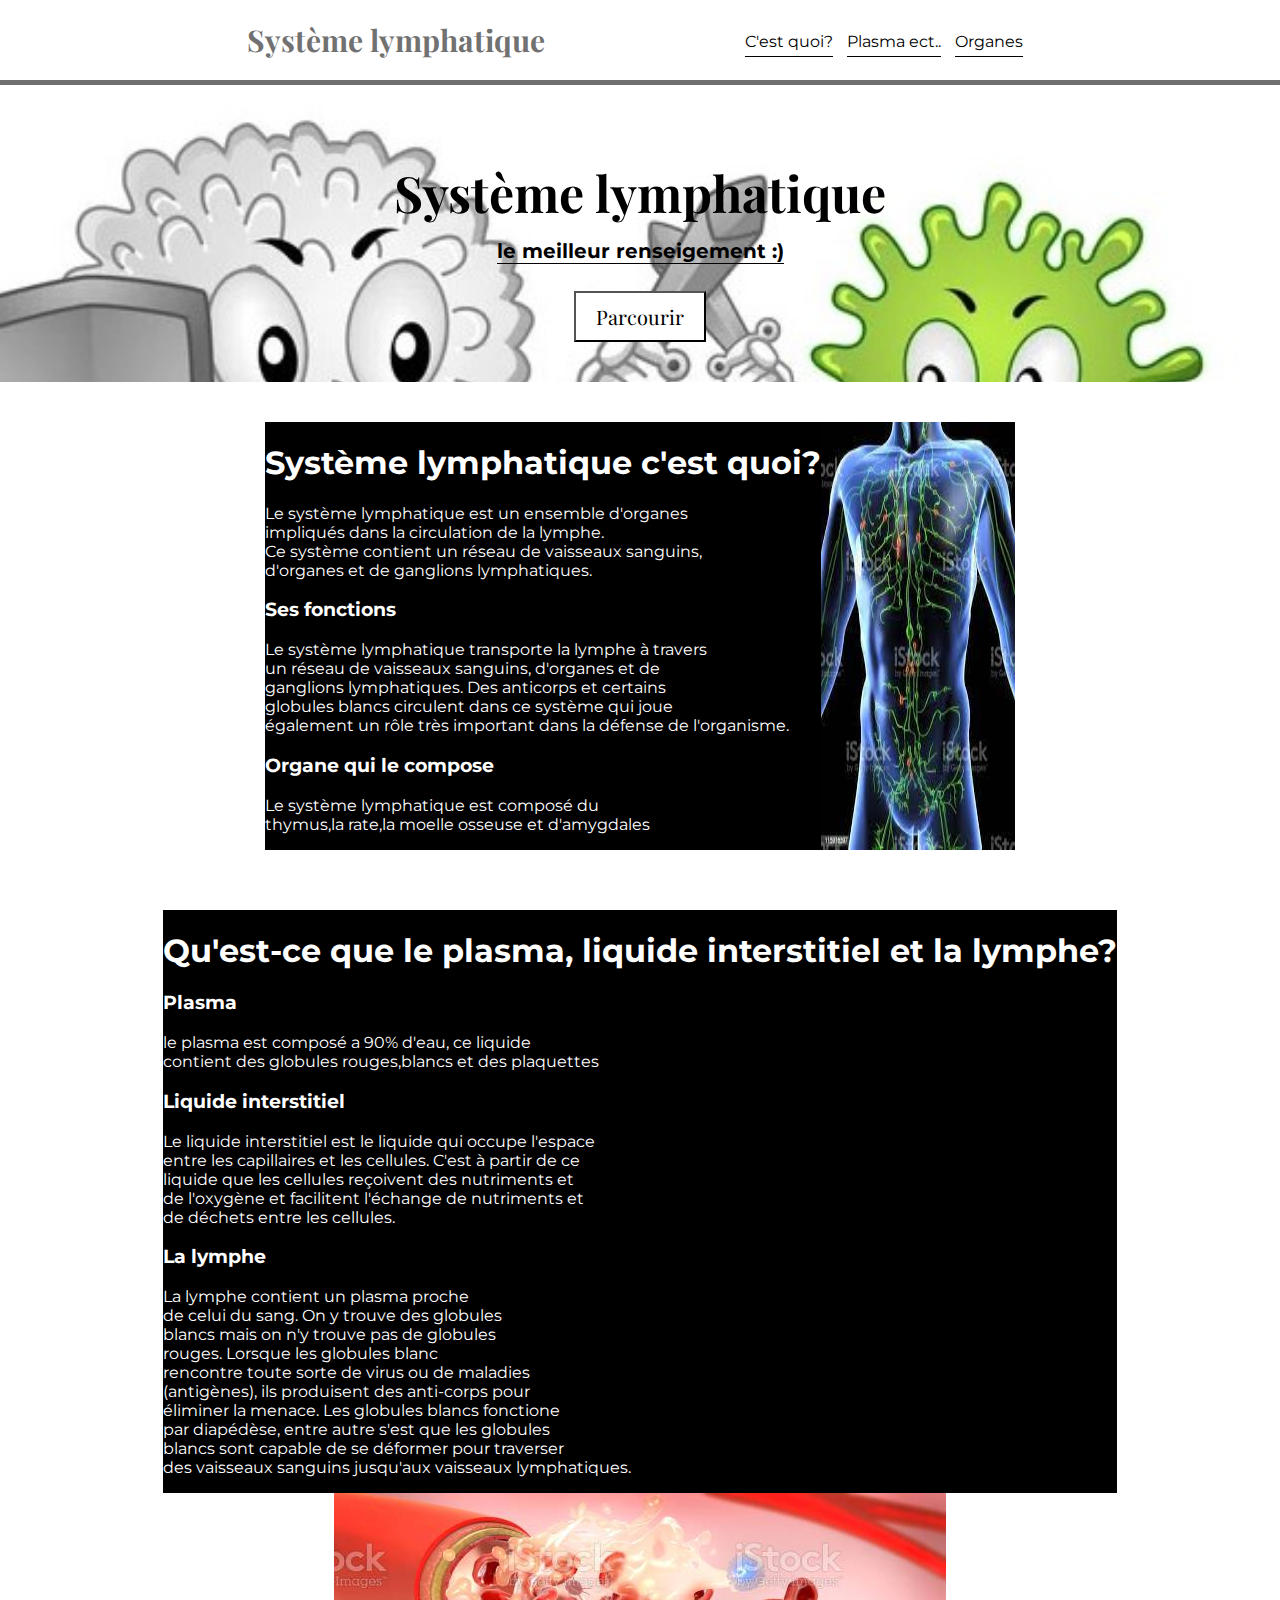
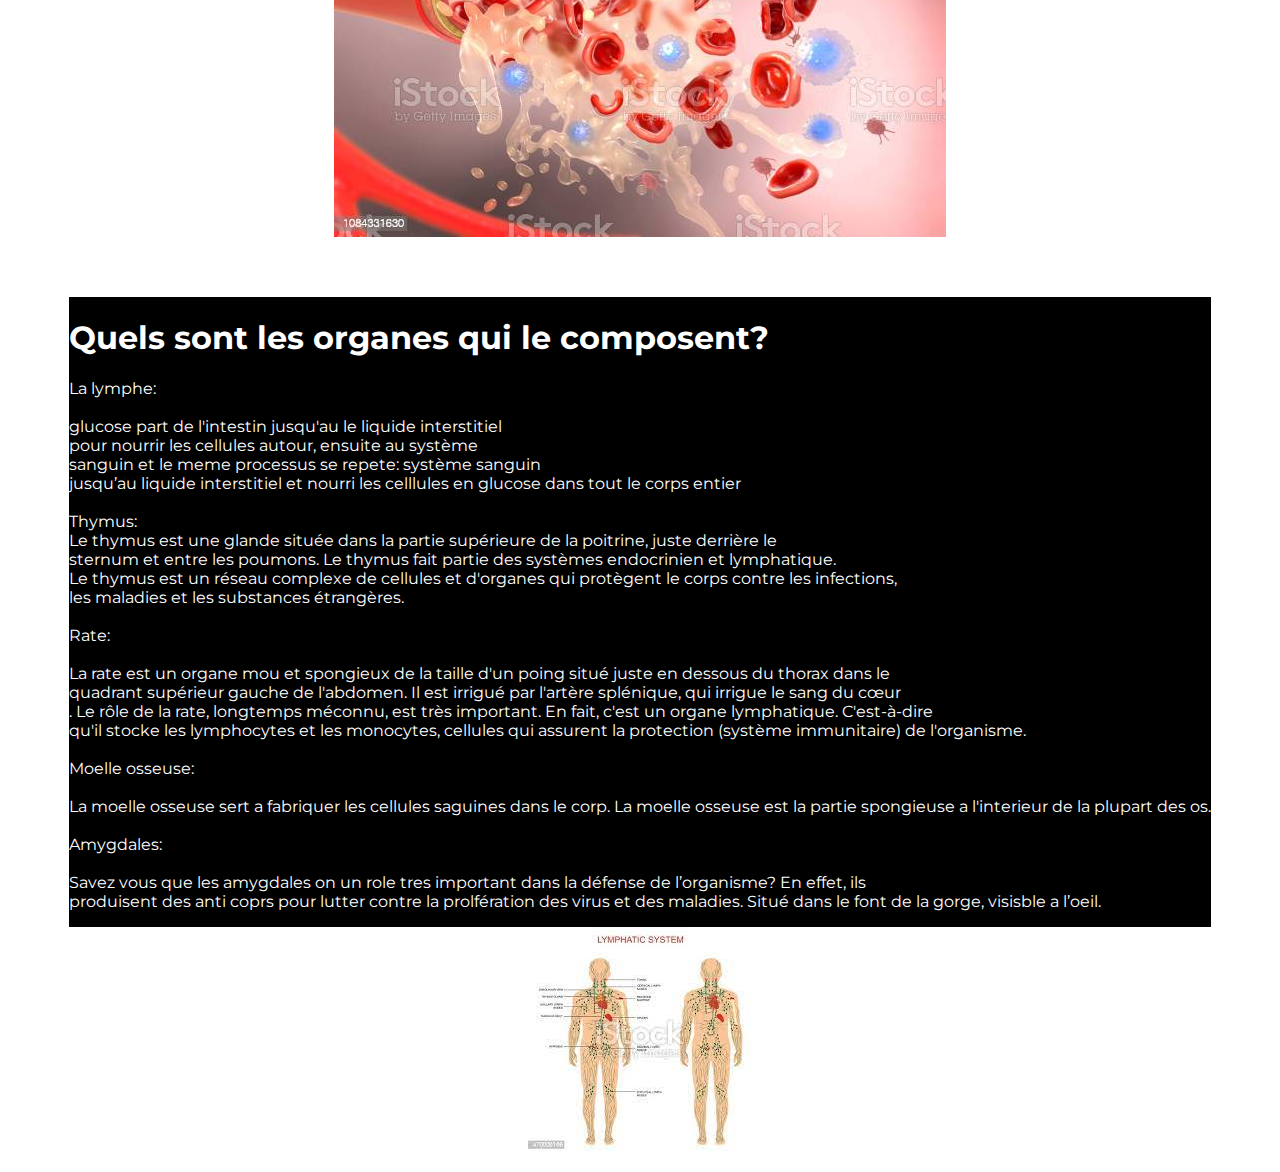
==== index2.html @ 08fe809f "Add files via upload" ====
<!DOCTYPE html>
<html lang="en">
<head>
    <meta charset="UTF-8">
    <meta name="viewport" content="width=device-width, initial-scale=1.0">
    <title>Site Vitrine</title>
    <link rel="stylesheet" href="style2.css">
</head>
<body>
    <nav>
        <h1>Système lymphatique</h1>
        <div class="onglets">
            <a href="#sys">C'est quoi?</a>
            <a href="#plasma">Plasma ect..</a>
            <a href="#organes">Organes</a>
        </div>
    </nav>

    <header>
        <h1>Système lymphatique</h1>
        <h4>le meilleur renseigement :)</h4>
        <button>Parcourir</button>
    </header>
    <section class="main" id="sys">

        <div class="content">

                <div class="card">
                    <div class="left">
                          <h1>Système lymphatique c'est quoi?</h1>
                          <p>Le système lymphatique est un ensemble d'organes<br /> impliqués dans la circulation de la lymphe.<br /> Ce système
                             contient un réseau de vaisseaux sanguins,<br /> d'organes et de ganglions lymphatiques. </p>
                             <h3>Ses fonctions</h3>
                             <p>Le système lymphatique transporte la lymphe à travers<br /> un réseau de vaisseaux sanguins, d'organes et de<br /> ganglions lymphatiques.
                                Des anticorps et certains<br /> globules blancs circulent dans ce système qui joue<br /> également un rôle très important dans la défense de l'organisme.</p>
                             <h3>Organe qui le compose</h3>
                             <p>Le système lymphatique est composé du <br />thymus,la rate,la moelle osseuse et d'amygdales</p>
                   </div>
                  
                    <div class="right"></div>
                        <img src="images/sys.jpg" alt="">
                </div>

           </div>
  </section>

  <section class="main" id="plasma">

         <div class="content">

                <div class="card">
                    <div class="left">
                <h1>Qu'est-ce que le plasma, liquide interstitiel et la lymphe?</h1>
                        <h3>Plasma</h3>
                <p> le plasma est composé a 90% d'eau, ce liquide<br /> contient des globules rouges,blancs et des plaquettes</p>
                        <h3>Liquide interstitiel</h3>
                        <p>Le liquide interstitiel est le liquide qui occupe l'espace<br /> entre les capillaires  et les cellules. C'est à partir de ce<br /> liquide que les cellules reçoivent des nutriments et<br /> de l'oxygène et facilitent 
                            l'échange de nutriments et<br /> de déchets entre les cellules.</p>
                        <h3>La lymphe</h3>
                        <p>La lymphe contient un plasma proche<br /> de celui du sang. On y trouve des globules<br /> blancs mais on n'y trouve pas de globules<br /> rouges.
                            Lorsque les globules blanc<br /> rencontre toute sorte de virus ou de maladies<br /> (antigènes), ils produisent des anti-corps pour<br /> éliminer la menace.
                            Les globules blancs fonctione<br /> par diapédèse, entre autre s'est que les globules<br /> blancs sont capable de se déformer pour traverser<br /> des vaisseaux sanguins jusqu'aux vaisseaux lymphatiques.
                        </p>
            </div>
                    
                    <div class="right"></div>
                    <img src="images/plasma.jpg" alt="">
                </div>

         </div>
    </section>
    <section class="main" id="organes">

        <div class="content">

               <div class="card">
                   <div class="left">
               <h1>Quels sont les organes qui le composent?</h1>
           <p>La lymphe:<br /> <br /> glucose part de l'intestin jusqu'au le liquide interstitiel<br /> pour nourrir les cellules autour, ensuite au système <br />sanguin et le meme processus se repete: système sanguin<br /> jusqu’au liquide interstitiel et nourri les celllules en glucose dans tout le corps entier 
            <br /><br />Thymus: <br />Le thymus est une glande située dans la partie supérieure de la poitrine, juste derrière le<br /> sternum et entre les poumons. Le thymus fait partie des systèmes endocrinien et lymphatique.<br /> Le thymus est un réseau complexe de cellules et d'organes qui protègent le corps contre les infections,<br /> les maladies et les substances étrangères.<br /><br /> 
            Rate:<br /><br /> La rate est un organe mou et spongieux de la taille d'un poing situé juste en dessous du thorax dans le<br /> quadrant supérieur gauche de l'abdomen. Il est irrigué par l'artère splénique, qui irrigue le sang  du cœur<br />. Le rôle de la rate, longtemps méconnu, est très important. En fait, c'est un organe lymphatique. C'est-à-dire<br /> qu'il stocke les lymphocytes et les monocytes,  cellules qui assurent la protection  (système immunitaire) de l'organisme.<br /> <br />
            Moelle osseuse:<br /><br /> La moelle osseuse sert a fabriquer les cellules saguines dans le corp. La moelle osseuse est la partie spongieuse a l'interieur de la plupart des os.<br /><br /> 
            Amygdales:<br /><br />Savez vous que les amygdales on un role tres important dans la défense de l’organisme? En effet, ils<br /> produisent des anti coprs pour lutter contre la prolfération des virus et des maladies. Situé dans le font de la gorge, visisble a l’oeil. 
        </p>
           </div>
                   
                   <div class="right"></div>
                   <img src="images/organes.jpg" alt="">
               </div>

        </div>
   </section>
</body>
</html>
---- style2.css ----
@import url('https://fonts.googleapis.com/css2?family=Playfair+Display:ital,wght@1,600&display=swap');  
@import url('https://fonts.googleapis.com/css2?family=Montserrat&display=swap'); 
body{
    margin: 0;
    padding: 0;
    font-family: 'Montserrat', sans-serif;
}
nav{
    display: flex;
    flex-wrap:wrap;
    justify-content: center;
    align-items: center;
    border-bottom: 5px solid #6f6f6f;
}
nav h1{
    color: #717171;
    font-family: 'Playfair Display', sans-serif;
    font-size:  30px;
}
nav .onglets{
    margin-top:  3px;
    margin-left: 200px;
}
nav .onglets a{
    text-decoration: none;
    color: #000;
    margin-right: 10px;
    border-bottom: 1px solid #000;
    padding-bottom: 5px;
}

header{
    display:flex;
    flex-direction: column;
    align-items: center;
    background: url('images/background-header.jpg');
    background-size: cover;
    color: #000;
    padding: 40px;
}
header h1{
    font-family: 'Playfair Display', sans-serif;
    font-size: 50px;
}
header h4{
  margin-top: -20px;
  font-size: 20px;
  text-align: center;
  border-bottom: 1px solid #000;
}
header button{
        padding: 10px 20px;
        background-color: #fff;
        color: #000;
        font-size: 20px;
        font-family: 'Playfair Display', sans-serif;
        cursor: pointer;
}


.main{
    margin-top: 40px;
    display:flex;
    flex-direction: column;
    align-items: center;

}
.main .content .card{
    display: flex;
    flex-wrap:wrap;
    justify-content: center;
    margin-bottom: 20px;
}
.main .content .card .left{
    background-color: #000;
    color: #fff;
}


.main .content .card .right img{
        height: 200px;
        width:  300px;
        margin-top: 5px;
}
@media screen and (max-width:680px){
    nav .onglets{
        margin-left: 0px;
        margin-bottom: 20px;
    }
}
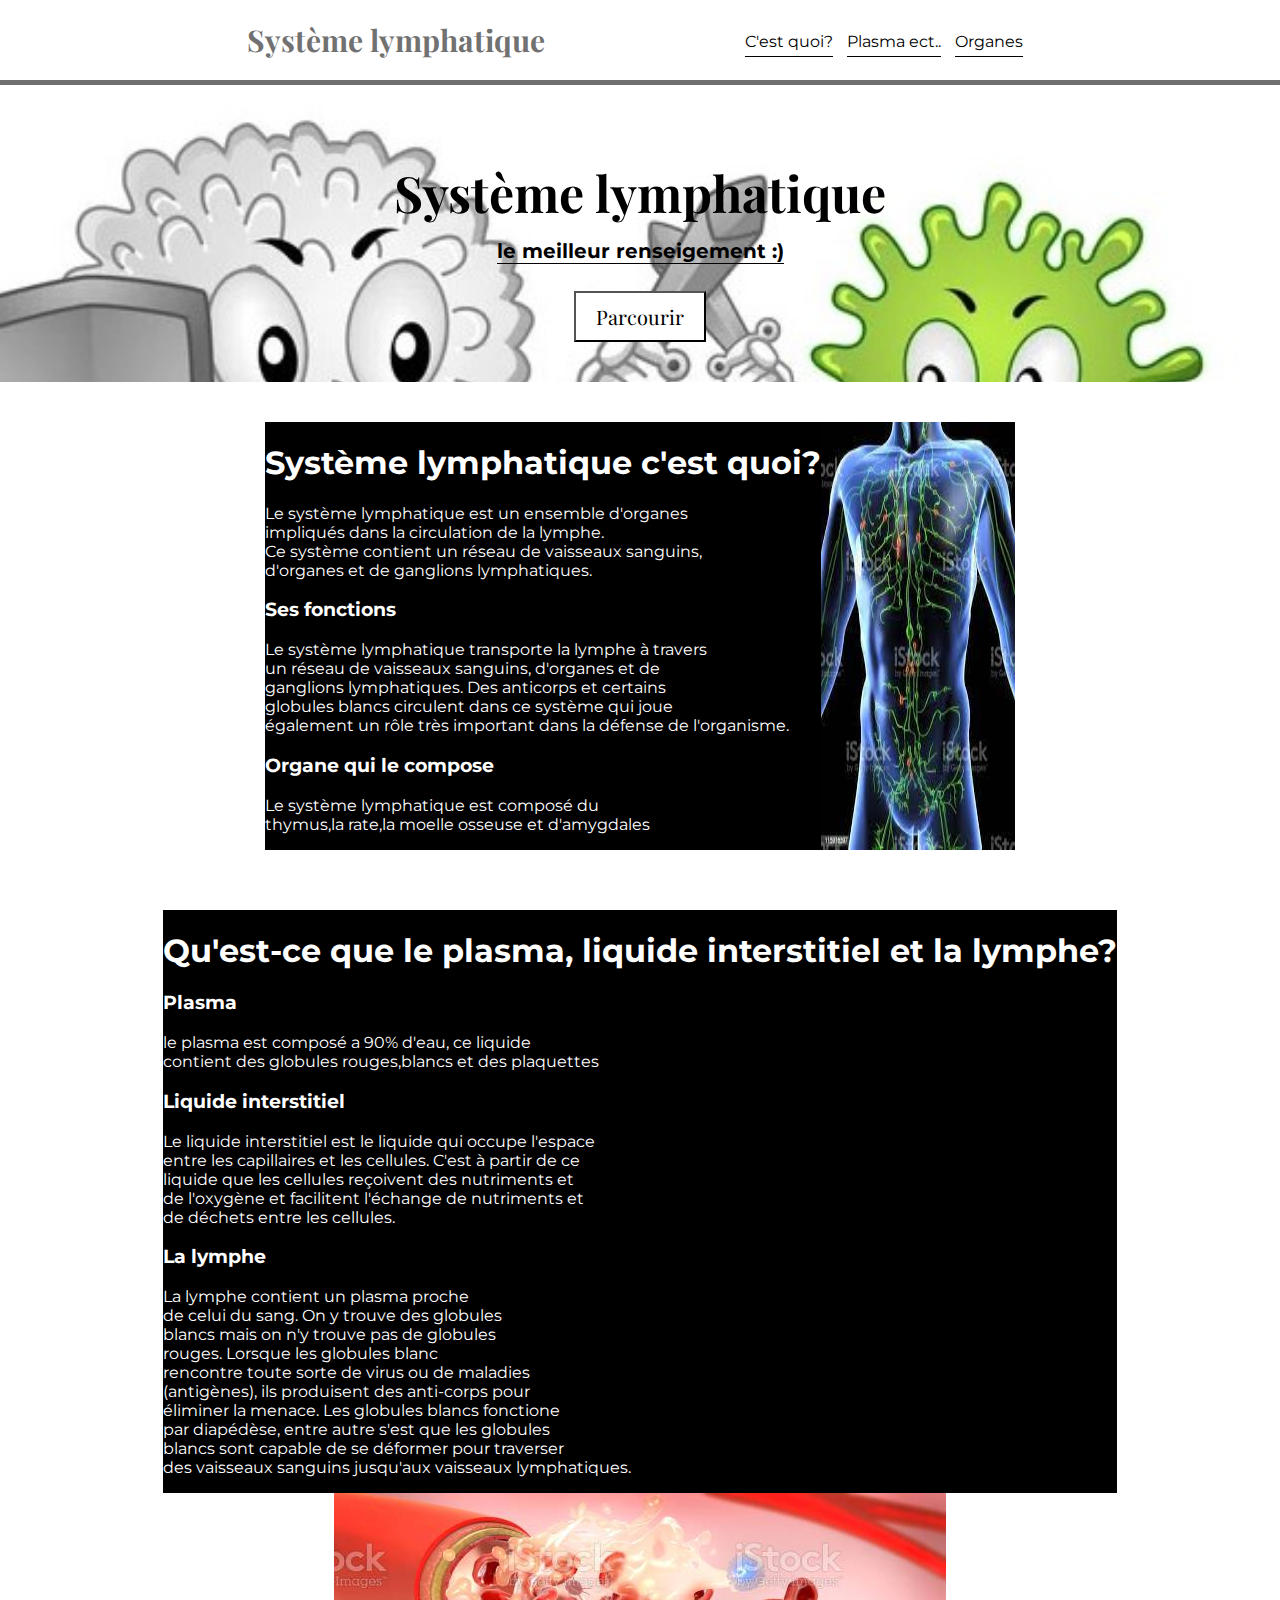
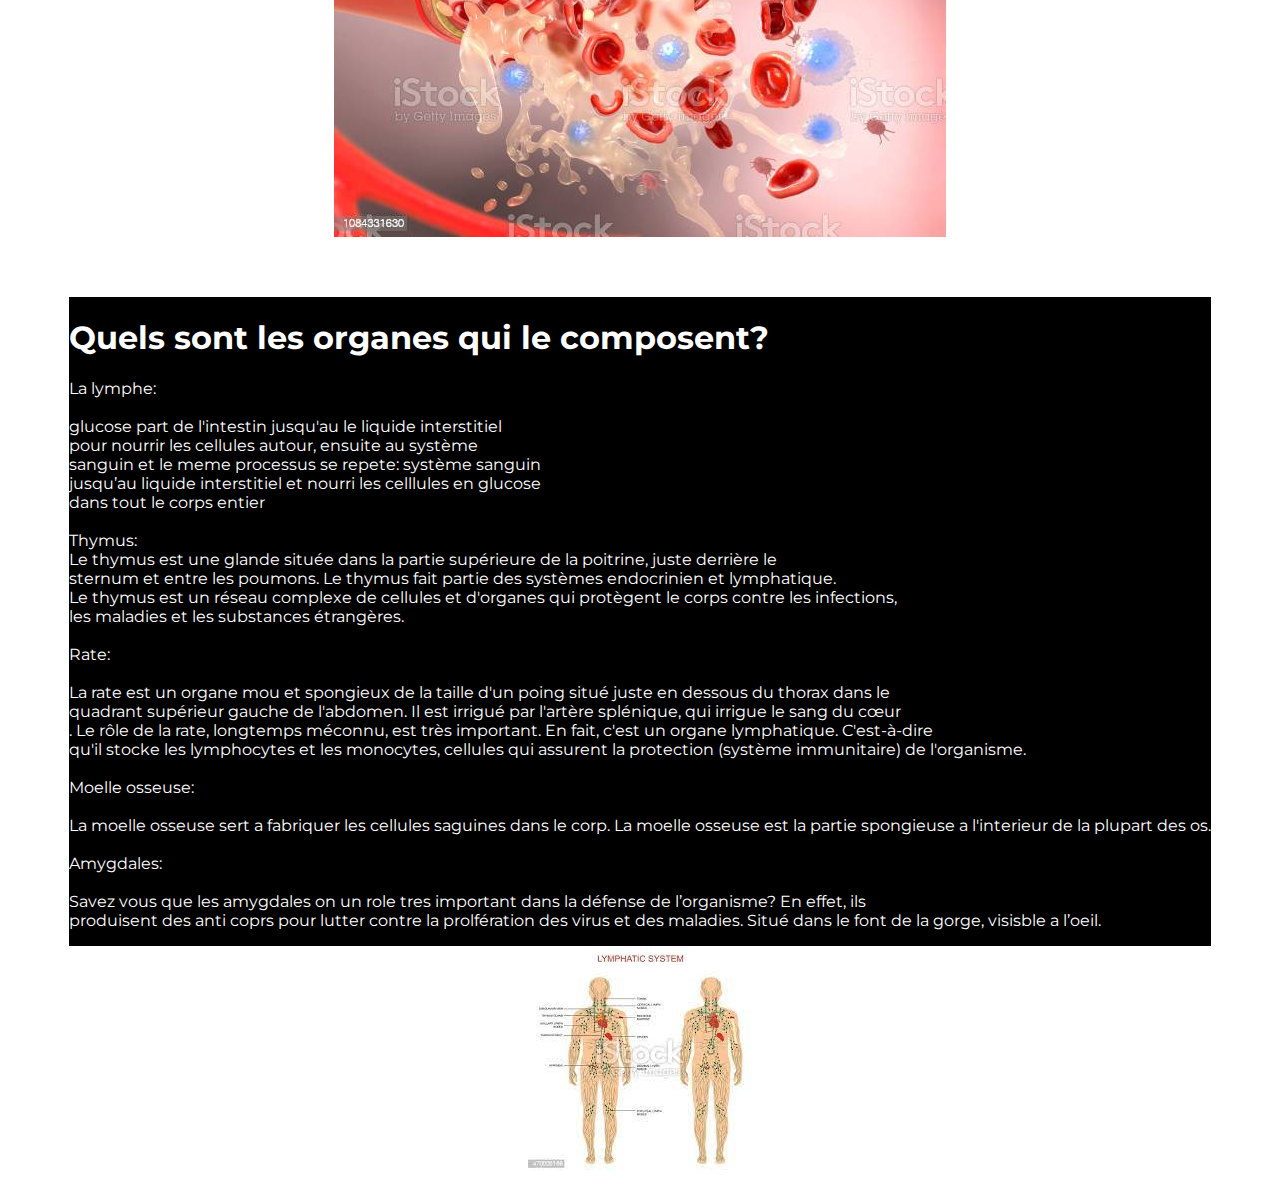
==== commit beeea444: "Update index2.html" ====
--- a/index2.html
+++ b/index2.html
@@ -76,7 +76,7 @@
                <div class="card">
                    <div class="left">
                <h1>Quels sont les organes qui le composent?</h1>
-           <p>La lymphe:<br /> <br /> glucose part de l'intestin jusqu'au le liquide interstitiel<br /> pour nourrir les cellules autour, ensuite au système <br />sanguin et le meme processus se repete: système sanguin<br /> jusqu’au liquide interstitiel et nourri les celllules en glucose dans tout le corps entier 
+           <p>La lymphe:<br /> <br /> glucose part de l'intestin jusqu'au le liquide interstitiel<br /> pour nourrir les cellules autour, ensuite au système <br />sanguin et le meme processus se repete: système sanguin<br /> jusqu’au liquide interstitiel et nourri les celllules en glucose <br />dans tout le corps entier 
             <br /><br />Thymus: <br />Le thymus est une glande située dans la partie supérieure de la poitrine, juste derrière le<br /> sternum et entre les poumons. Le thymus fait partie des systèmes endocrinien et lymphatique.<br /> Le thymus est un réseau complexe de cellules et d'organes qui protègent le corps contre les infections,<br /> les maladies et les substances étrangères.<br /><br /> 
             Rate:<br /><br /> La rate est un organe mou et spongieux de la taille d'un poing situé juste en dessous du thorax dans le<br /> quadrant supérieur gauche de l'abdomen. Il est irrigué par l'artère splénique, qui irrigue le sang  du cœur<br />. Le rôle de la rate, longtemps méconnu, est très important. En fait, c'est un organe lymphatique. C'est-à-dire<br /> qu'il stocke les lymphocytes et les monocytes,  cellules qui assurent la protection  (système immunitaire) de l'organisme.<br /> <br />
             Moelle osseuse:<br /><br /> La moelle osseuse sert a fabriquer les cellules saguines dans le corp. La moelle osseuse est la partie spongieuse a l'interieur de la plupart des os.<br /><br /> 
@@ -91,4 +91,4 @@
         </div>
    </section>
 </body>
-</html>+</html>
